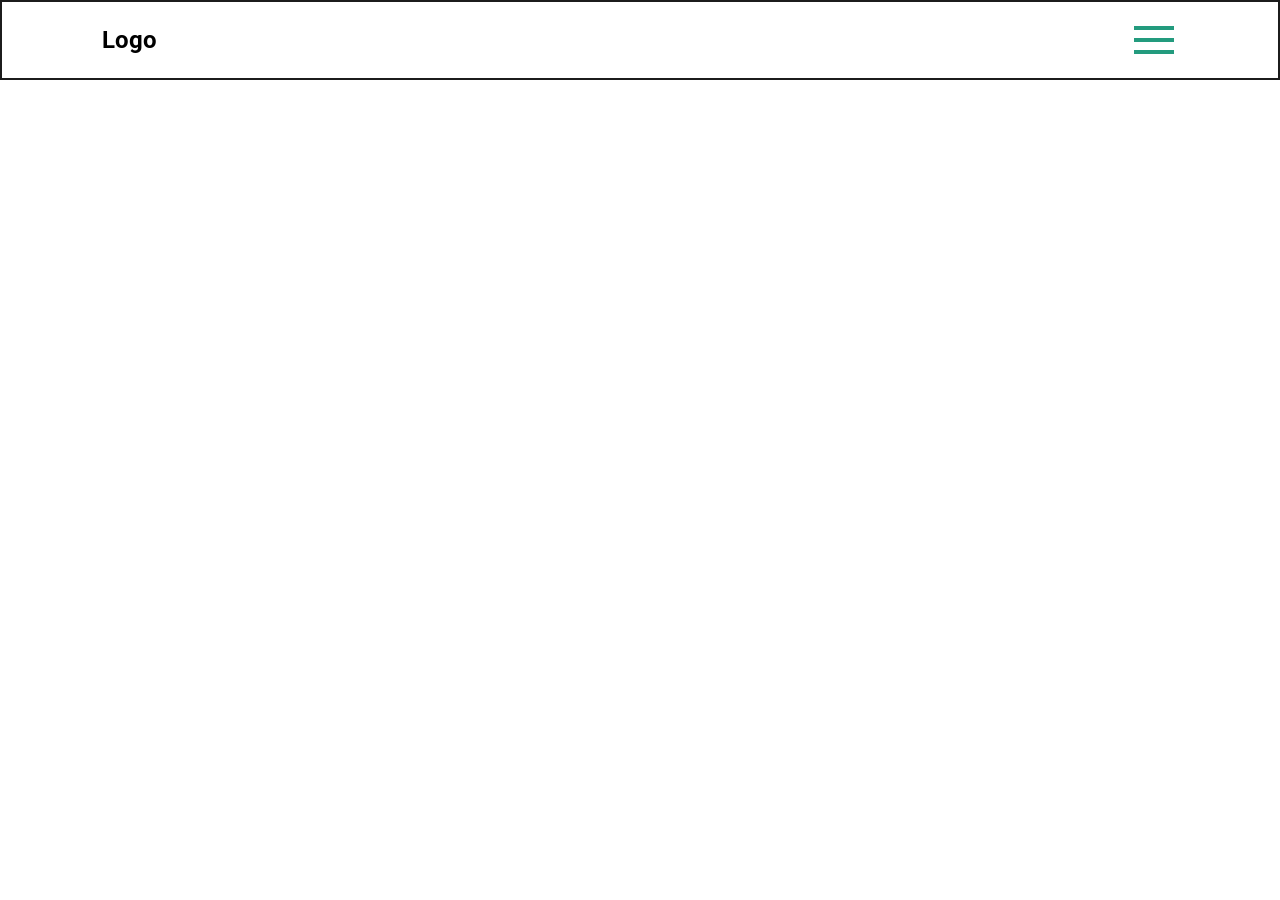
==== Hoodie/index.html @ 4dc07128 "Hoodie Project Navbar created" ====
<!DOCTYPE html>
<html lang="en">
<head>
  <meta charset="UTF-8">
  <meta name="viewport" content="width=device-width, initial-scale=1.0">
  <link rel="stylesheet" href="./style.css">
  <title>Hoodie</title>
</head>
<body>
  <!-- Navbar -->
  <nav>
    
    <div class="logo">
      <h1>Logo</h1>
    </div>
    
    <div class="burger">
      <span></span>
      <span></span>
      <span></span>
    </div>
    
  </nav>
  <!-- Navbar-End -->

  
</body>
</html>
---- Hoodie/style.css ----
/* @import url('https://fonts.googleapis.com/css2?family=Playfair+Display:ital,wght@0,400..900;1,400..900&family=Roboto:ital,wght@0,100..900;1,100..900&display=swap'); */
@import url('https://fonts.googleapis.com/css2?family=Playfair+Display:ital,wght@0,400..900;1,400..900&family=Roboto:ital,wght@0,300;1,300&display=swap');


/* Resets */

*{
  margin:0;
  padding:0;
  box-sizing: border-box;
}

:root {
  --main-color: #239b7e;
  --main-font: "Playfair Display", serif;
  --primary-font: "Roboto", sans-serif;
  --border: #1c1c1c;
}

/* Navbar */
nav{
  display: flex;
  flex-wrap: wrap;
  justify-content: space-between;
  align-items: center;
  padding: 20px;
  border: 2px solid var(--border);
  font-family: var(--primary-font);
  font-weight: bold;
}

.logo{
  margin-left: 5rem;
}

.burger{
  display: flex;
  flex-direction: column;
  justify-content: center;
  align-items: center;
  margin-right: 5rem;
  cursor: pointer;
}

.burger span{
  border: 2px solid var(--main-color);
  width: 40px;
  height: 2px;
  margin: 4px;
}
/* Navbar-End */
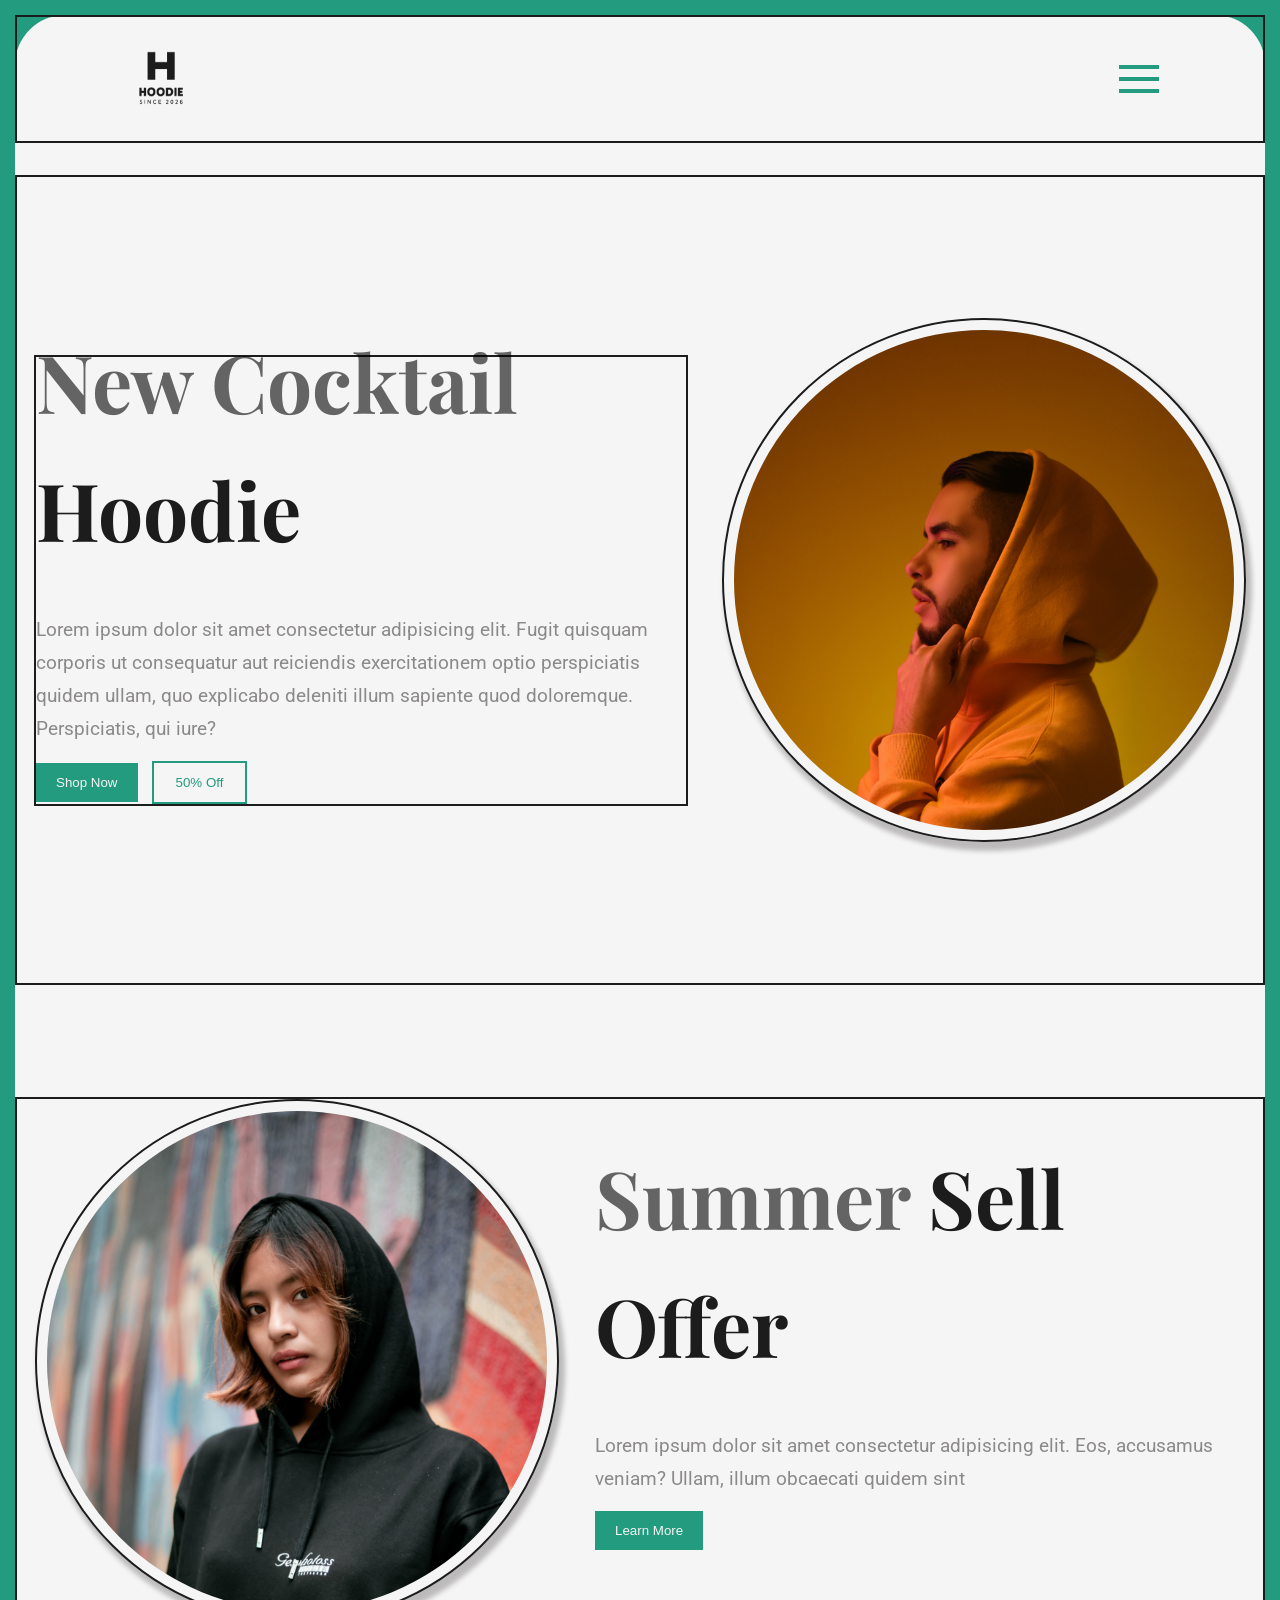
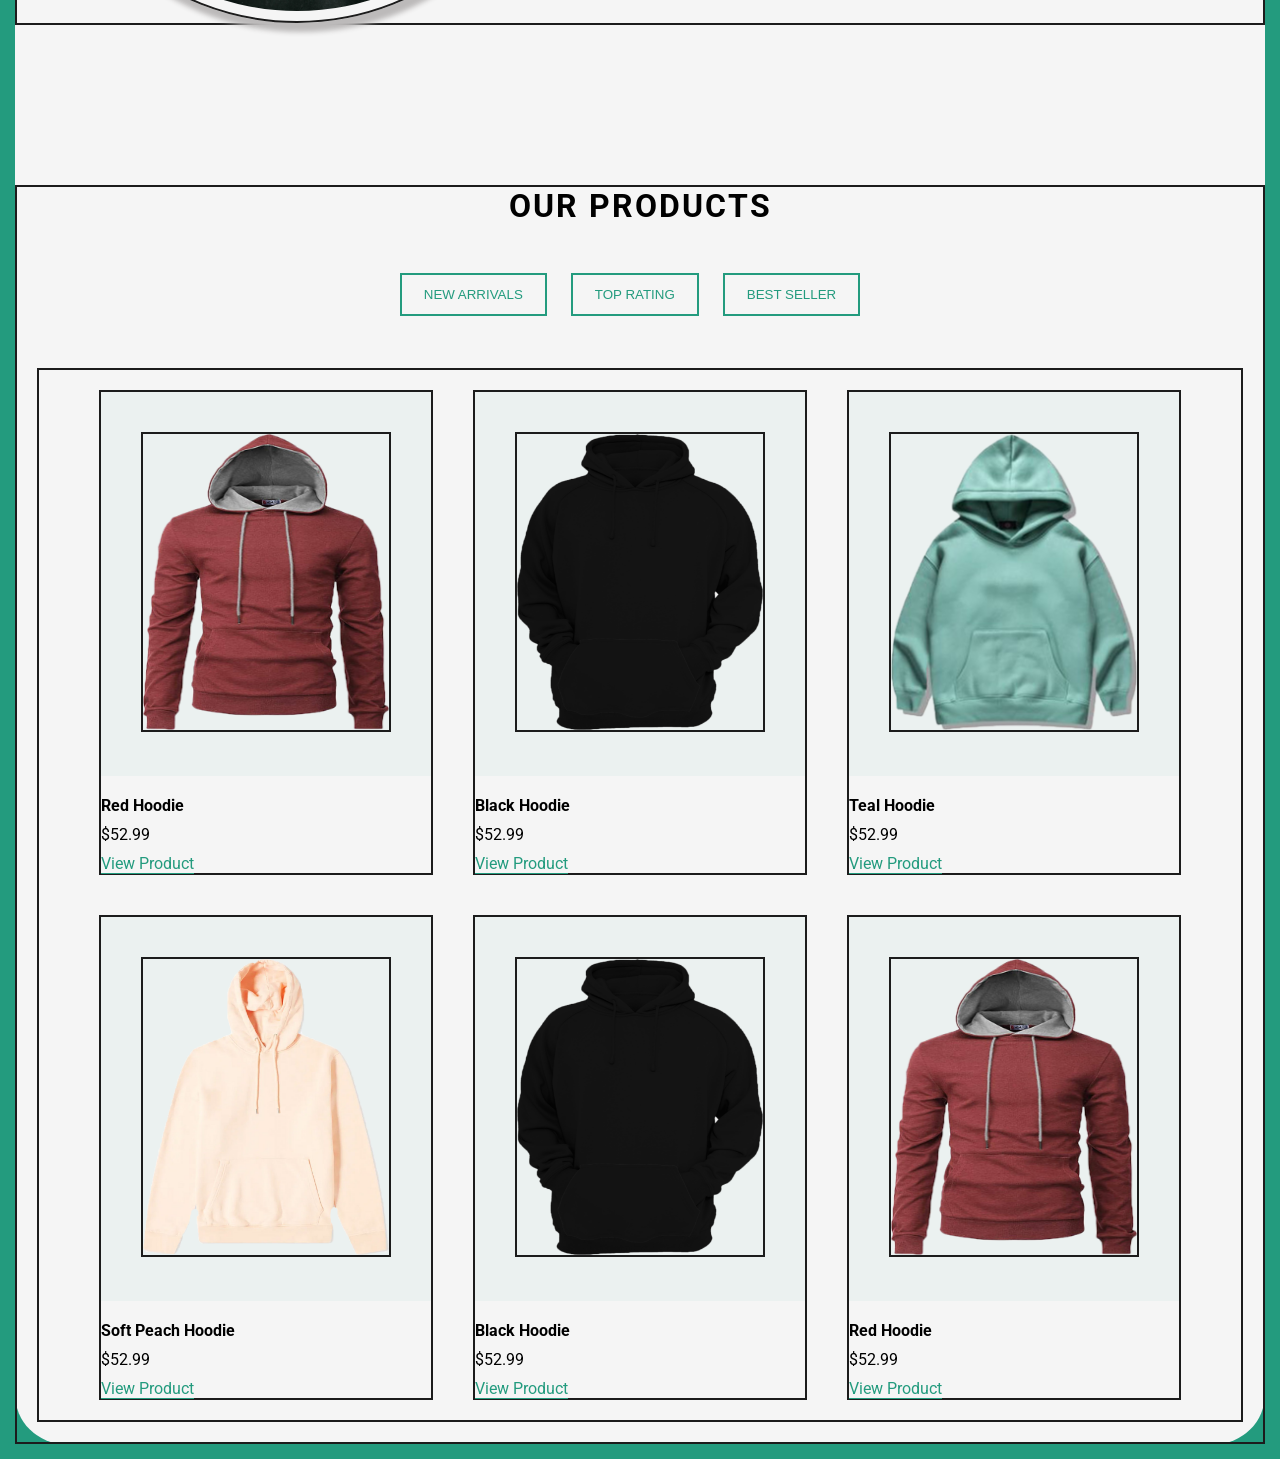
==== commit 7af00868: "Header, and two other Sections were added" ====
--- a/Hoodie/index.html
+++ b/Hoodie/index.html
@@ -1,28 +1,143 @@
-<!DOCTYPE html>
+<!doctype html>
 <html lang="en">
-<head>
-  <meta charset="UTF-8">
-  <meta name="viewport" content="width=device-width, initial-scale=1.0">
-  <link rel="stylesheet" href="./style.css">
-  <title>Hoodie</title>
-</head>
-<body>
-  <!-- Navbar -->
-  <nav>
-    
-    <div class="logo">
-      <h1>Logo</h1>
+  <head>
+    <meta charset="UTF-8" />
+    <meta name="viewport" content="width=device-width, initial-scale=1.0" />
+    <link rel="stylesheet" href="./style.css" />
+    <title>Hoodie</title>
+  </head>
+  <body>
+    <div class="content-wrapper">
+      <!-- Navbar -->
+      <nav>
+        <div class="logo">
+         <img src="./images/b29352bf-257e-49e9-9d47-2176acf5014b_removalai_preview.png" class="img-logo">
+        </div>
+
+        <div class="burger">
+          <span></span>
+          <span></span>
+          <span></span>
+        </div>
+      </nav>
+      <!-- Navbar-End -->
+
+      <!-- Header -->
+      <header>
+        <div class="header-content">
+          <h1 class="main-headings">
+            New Cocktail <br />
+            <span>Hoodie</span>
+          </h1>
+
+          <p class="primary-headings">
+            Lorem ipsum dolor sit amet consectetur adipisicing elit. Fugit
+            quisquam corporis ut consequatur aut reiciendis exercitationem optio
+            perspiciatis quidem ullam, quo explicabo deleniti illum sapiente
+            quod doloremque. Perspiciatis, qui iure?
+          </p>
+
+          <div class="btns-container">
+            <button class="btn-fill">Shop Now</button>
+            <button class="btn-outline active">50% Off</button>
+          </div>
+        </div>
+        <div class="img-container">
+          <div class="header-img"></div>
+        </div>
+      </header>
+
+      <!-- Header-End -->
+      <!-- Section-One -->
+      <section class="section-one">
+        <div class="img-container">
+          <div class="section-one-img header-img"></div>
+        </div>
+
+        <div class="section-content">
+          <h1 class="main-headings">
+            Summer <span>Sell<br />Offer</span>
+          </h1>
+          <p class="primary-headings">
+            Lorem ipsum dolor sit amet consectetur adipisicing elit. Eos,
+            accusamus veniam? Ullam, illum obcaecati quidem sint
+          </p>
+          <button class="btn-fill">Learn More</button>
+        </div>
+      </section>
+      <!-- Section-One-End -->
+
+      <!-- Product Section -->
+
+      <section class="products">
+        <h1 class="products-heading">OUR PRODUCTS</h1>
+
+        <section class="products-categories">
+          <button class="btn-outline active">NEW ARRIVALS</button>
+          <button class="btn-outline active">TOP RATING</button>
+          <button class="btn-outline active">BEST SELLER</button>
+        </section>
+
+        <div class="products-item-containers">
+          <div class="item">
+            <div class="item-layer">
+              <img src="./images/Product/1.png" />
+            </div>
+            <h4 class="item-name">Red Hoodie</h4>
+            <p class="item-price">$52.99</p>
+            <a href="" class="view-product">View Product</a>
+          </div>
+
+          <div class="item">
+            <div class="item-layer">
+              <img src="./images/Product/2.png" />
+            </div>
+            <h4 class="item-name">Black Hoodie</h4>
+            <p class="item-price">$52.99</p>
+            <a href="" class="view-product">View Product</a>
+          </div>
+
+          <div class="item">
+            <div class="item-layer">
+              <img src="./images/Product/3.png" />
+            </div>
+            <h4 class="item-name">Teal Hoodie</h4>
+            <p class="item-price">$52.99</p>
+            <a href="" class="view-product">View Product</a>
+          </div>
+
+          <div class="item">
+            <div class="item-layer">
+              <img src="./images/Product/4.png" />
+            </div>
+            <h4 class="item-name">Soft Peach Hoodie</h4>
+            <p class="item-price">$52.99</p>
+            <a href="" class="view-product">View Product</a>
+          </div>
+
+          <div class="item">
+            <div class="item-layer">
+              <img src="./images/Product/2.png" />
+            </div>
+            <h4 class="item-name">Black Hoodie</h4>
+            <p class="item-price">$52.99</p>
+            <a href="" class="view-product">View Product</a>
+          </div>
+
+          <div class="item">
+            <div class="item-layer">
+              <img src="./images/Product/1.png" />
+            </div>
+            <h4 class="item-name">Red Hoodie</h4>
+            <p class="item-price">$52.99</p>
+            <a href="" class="view-product">View Product</a>
+          </div>
+        </div>
+      </section>
+      <!-- Product Section-End -->
+
+
+
     </div>
-    
-    <div class="burger">
-      <span></span>
-      <span></span>
-      <span></span>
-    </div>
-    
-  </nav>
-  <!-- Navbar-End -->
-
-  
-</body>
-</html>+  </body>
+</html>
--- a/Hoodie/style.css
+++ b/Hoodie/style.css
@@ -1,12 +1,11 @@
 /* @import url('https://fonts.googleapis.com/css2?family=Playfair+Display:ital,wght@0,400..900;1,400..900&family=Roboto:ital,wght@0,100..900;1,100..900&display=swap'); */
-@import url('https://fonts.googleapis.com/css2?family=Playfair+Display:ital,wght@0,400..900;1,400..900&family=Roboto:ital,wght@0,300;1,300&display=swap');
-
+@import url("https://fonts.googleapis.com/css2?family=Playfair+Display:ital,wght@0,400..900;1,400..900&family=Roboto:ital,wght@0,300;1,300&display=swap");
 
 /* Resets */
 
-*{
-  margin:0;
-  padding:0;
+* {
+  margin: 0;
+  padding: 0;
   box-sizing: border-box;
 }
 
@@ -17,8 +16,18 @@
   --border: #1c1c1c;
 }
 
+body {
+  background: var(--main-color);
+}
+
+.content-wrapper {
+  margin: 15px;
+  background-color: #f5f5f5;
+  border-radius: 50px;
+}
+
 /* Navbar */
-nav{
+nav {
   display: flex;
   flex-wrap: wrap;
   justify-content: space-between;
@@ -29,11 +38,18 @@
   font-weight: bold;
 }
 
-.logo{
+.logo {
   margin-left: 5rem;
-}
-
-.burger{
+  color: #1c1c1c; 
+}
+
+.img-logo{
+  height:80px;
+  width: 90px;
+
+}
+
+.burger {
   display: flex;
   flex-direction: column;
   justify-content: center;
@@ -42,10 +58,185 @@
   cursor: pointer;
 }
 
-.burger span{
+.burger span {
   border: 2px solid var(--main-color);
   width: 40px;
   height: 2px;
   margin: 4px;
 }
-/* Navbar-End */+/* Navbar-End */
+
+/* Header */
+header {
+  border: 2px solid var(--border);
+  display: flex;
+  flex-wrap: wrap;
+  justify-content: space-around;
+  align-items: center;
+  height: 90vh;
+  margin-top: 2rem;
+}
+
+.main-headings {
+  font-size: 5rem;
+  font-family: var(--main-font);
+  transform: translateY(-40px);
+  color: #00000097;
+  line-height: 8rem;
+}
+
+.main-headings span {
+  color: #1c1c1c;
+}
+
+.header-content {
+  border: 2px solid var(--border);
+}
+
+.primary-headings {
+  max-width: 650px;
+  font-family: var(--primary-font);
+  line-height: 33px;
+  margin-bottom: 1rem;
+  font-size: 1.2rem;
+  color: #716d6dcb;
+}
+
+.btn-fill {
+  background-color: var(--main-color);
+  color: #f5f5f5;
+  border: none;
+  padding: 12px 20px;
+  margin-right: 10px;
+
+  transition: all 0.5s ease-out;
+
+  cursor: pointer;
+}
+
+.btn-fill:hover {
+  background-color: #f5f5f5;
+  border: 1px solid var(--main-color);
+  color: var(--main-color);
+}
+
+.btn-outline.active {
+  border: 2px solid var(--main-color);
+  color: var(--main-color);
+  background: transparent;
+  padding: 12px 22px;
+  cursor: pointer;
+  transition: all 0.5s ease-out;
+}
+
+.btn-outline.active:hover {
+  background-color: var(--main-color);
+  color: #f5f5f5;
+}
+
+.img-container {
+  border-radius: 50%;
+  box-shadow: 4px 7px 5px 2px #bcbaba;
+
+  border: 2px solid var(--border);
+  padding: 10px;
+}
+.header-img {
+  border-radius: 100%;
+  background: url(./images/oswaldo-ibanez-1NPUmTaiMeg-unsplash.jpg);
+  background-position: top;
+  background-size: cover;
+  width: 500px;
+  height: 500px;
+}
+/* Header-End */
+
+/* Section-One */
+.section-one {
+  border: 2px solid var(--border);
+  display: flex;
+  flex-wrap: wrap;
+  justify-content: space-around;
+  align-items: center;
+  margin-top: 7rem;
+}
+
+.section-one-img {
+  background: url(./images/gesphotoss-1i9K55ni5Dk-unsplash.jpg);
+  background-position: top;
+  background-size: cover;
+}
+/* Section-One-End */
+
+/* Products */
+
+.products {
+  border: 2px solid var(--border);
+  margin-top: 10rem;
+  display: flex;
+  flex-wrap: wrap;
+  flex-direction: column;
+  justify-content: center;
+  align-items: center;
+}
+
+.products-heading {
+  font-family: var(--primary-font);
+  font-size: 2rem;
+  margin-bottom: 3rem;
+  letter-spacing: 2px;
+}
+
+.products-categories button {
+  margin-right: 20px;
+  margin-bottom: 2rem;
+}
+
+.products-item-containers {
+  border: 2px solid var(--border);
+  display: flex;
+  flex-wrap: wrap;
+  justify-content: center;
+  align-items: center;
+  margin: 20px;
+  max-width: 80rem;
+}
+
+.item {
+  border: 2px solid var(--border);
+  margin: 20px;
+}
+
+.item-layer {
+  background: #ebf1f0;
+  padding: 40px;
+  margin-right: 20px;
+  margin: 0 auto;
+  margin-bottom: 20px;
+}
+
+.item-layer img {
+  border: 2px solid var(--border);
+  width: 250px;
+  height: 300px;
+}
+
+.item-name {
+  font-family: var(--primary-font);
+  margin-bottom: 10px;
+}
+
+.item-price {
+  font-family: var(--primary-font);
+  margin-bottom: 10px;
+}
+
+.view-product {
+  font-family: var(--primary-font);
+  margin-bottom: 20px;
+  text-decoration: none;
+  color: var(--main-color);
+  border-bottom: 1px solid var(--main-color);
+}
+
+/* Products-End */
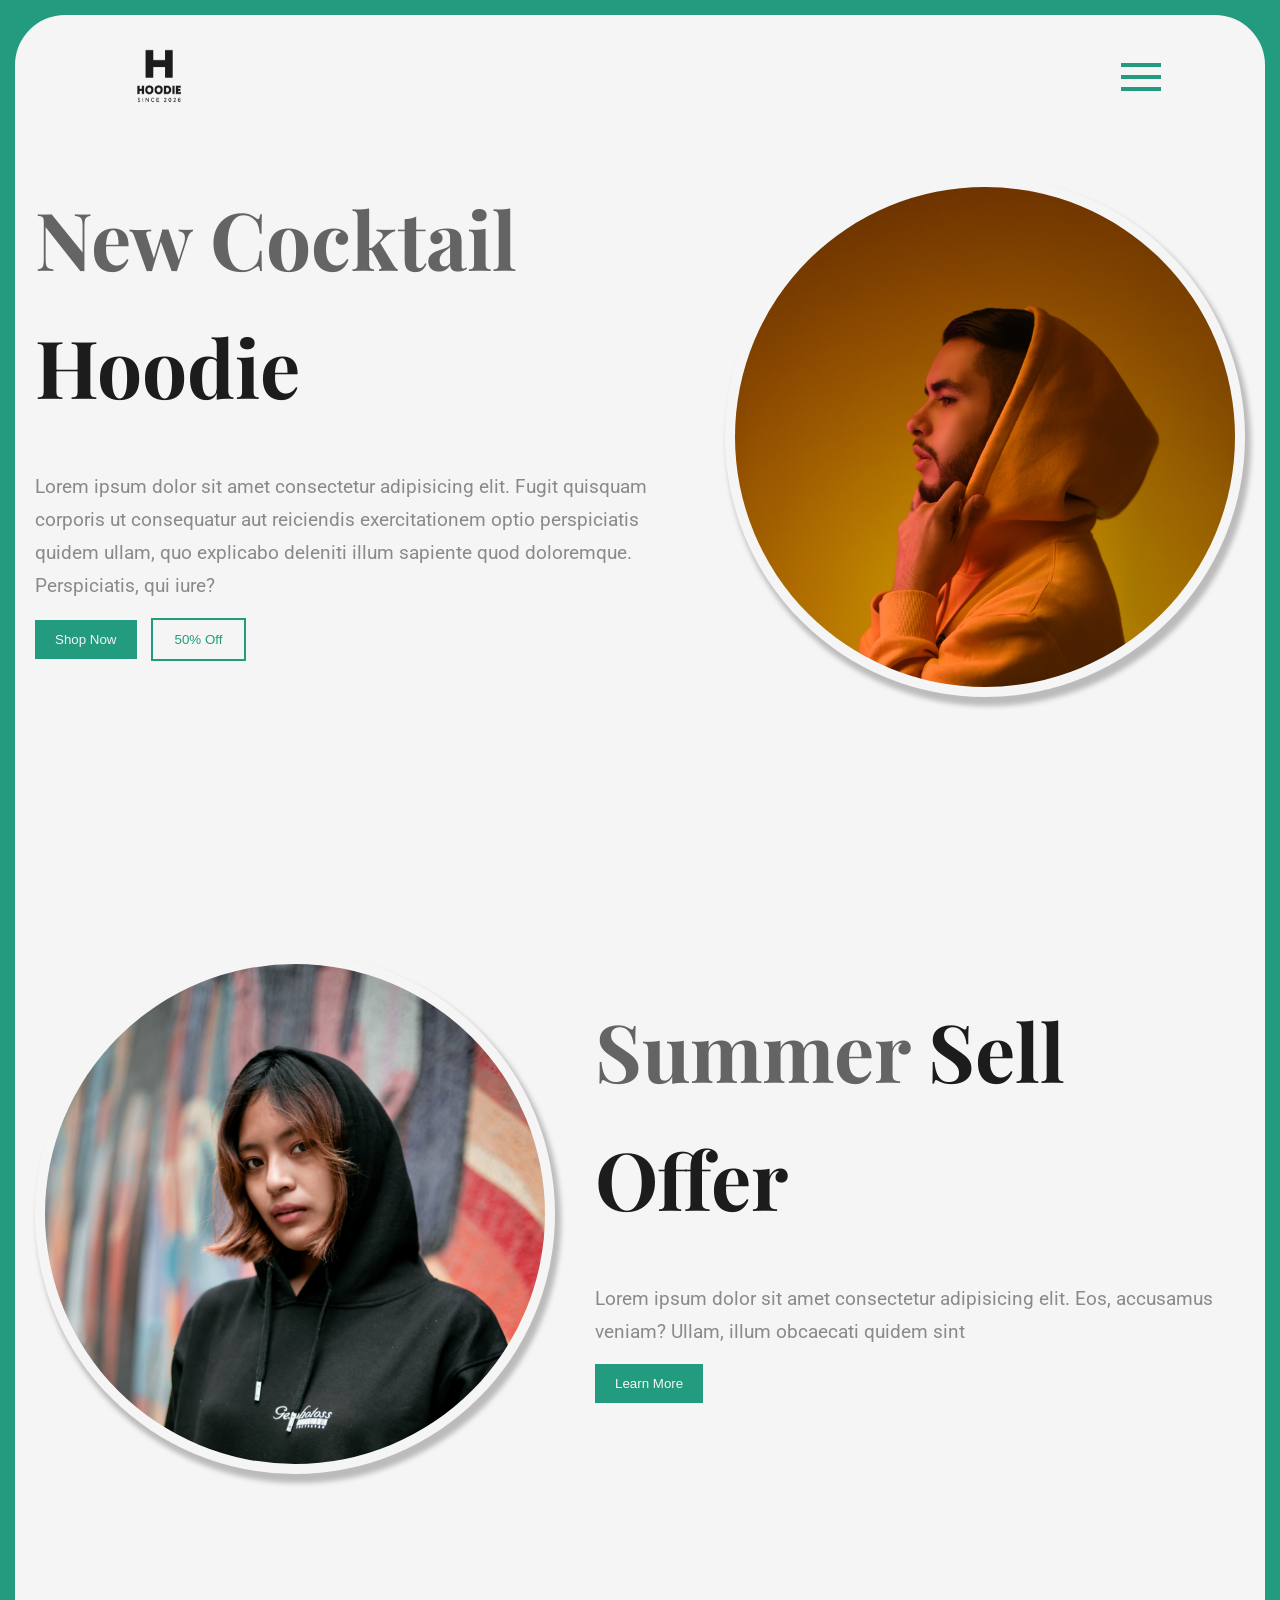
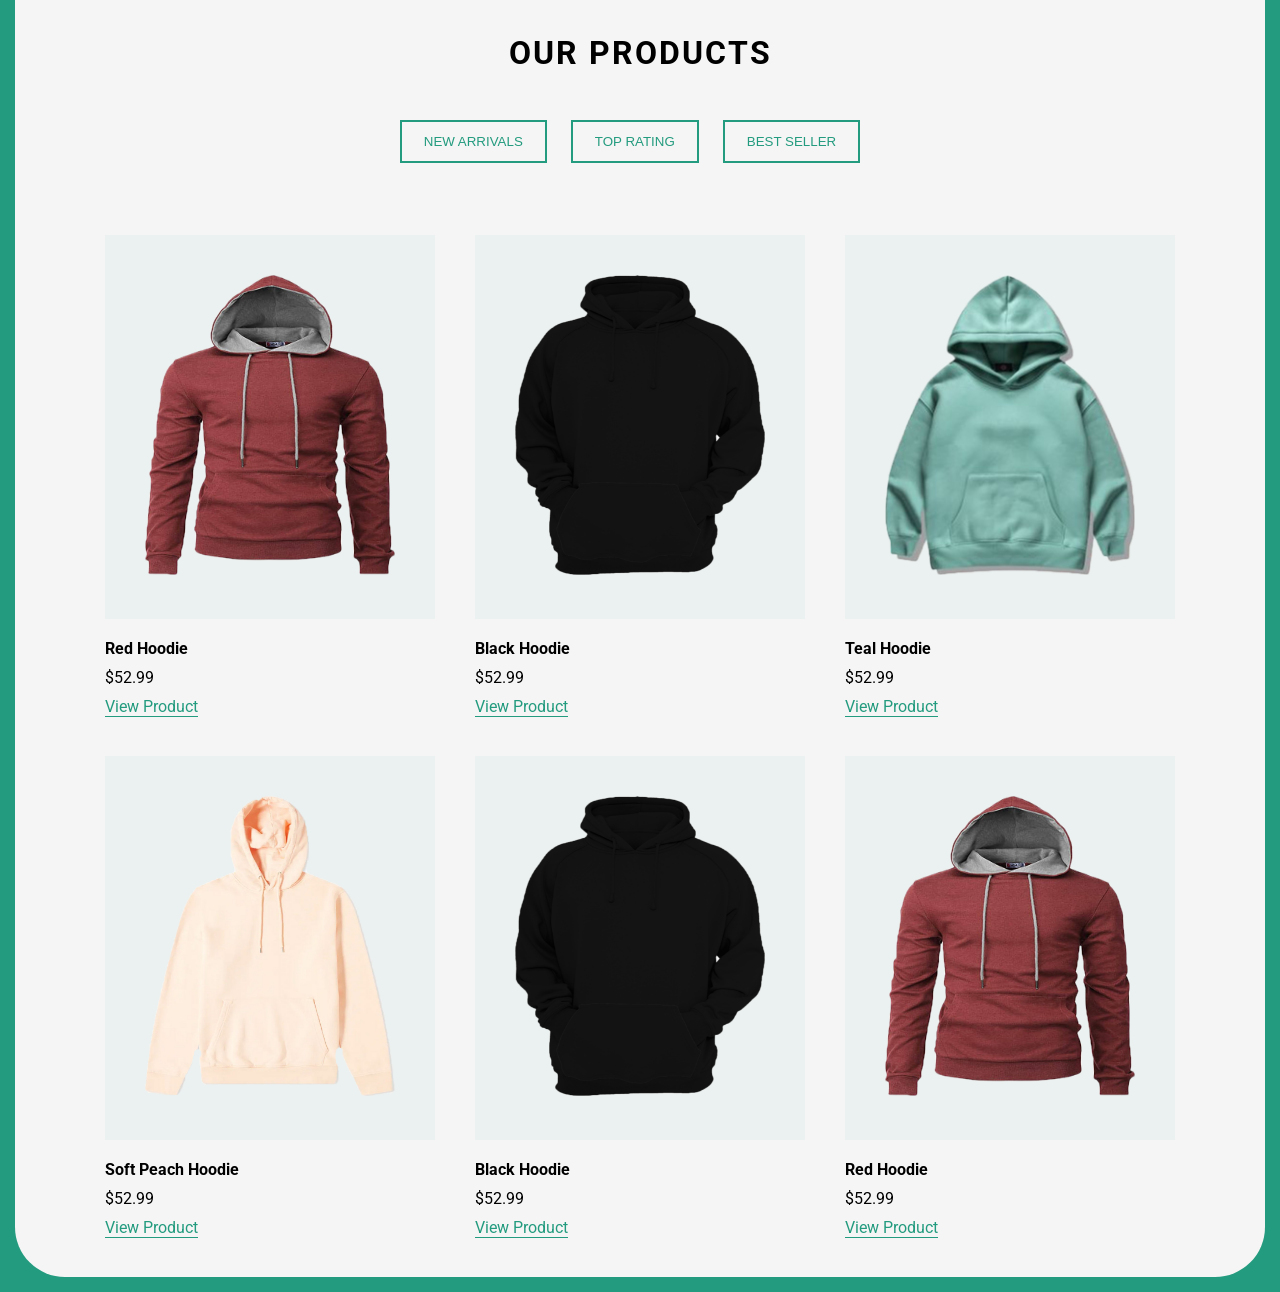
==== commit e57778a7: "Product Section created" ====
--- a/Hoodie/index.html
+++ b/Hoodie/index.html
@@ -136,6 +136,11 @@
       </section>
       <!-- Product Section-End -->
 
+      <!-- Customer Review -->
+
+      
+      <!-- Customer Review-End -->
+
 
 
     </div>
--- a/Hoodie/style.css
+++ b/Hoodie/style.css
@@ -33,9 +33,20 @@
   justify-content: space-between;
   align-items: center;
   padding: 20px;
-  border: 2px solid var(--border);
+  
   font-family: var(--primary-font);
   font-weight: bold;
+  position: fixed;
+  z-index: 1000;
+ 
+  background-color: #f5f5f5;
+  border-radius: 50px;
+
+  top: 15px;
+  left: 15px;
+  right: 15px;
+  
+  
 }
 
 .logo {
@@ -68,13 +79,14 @@
 
 /* Header */
 header {
-  border: 2px solid var(--border);
+  
   display: flex;
   flex-wrap: wrap;
   justify-content: space-around;
   align-items: center;
   height: 90vh;
   margin-top: 2rem;
+  
 }
 
 .main-headings {
@@ -90,7 +102,7 @@
 }
 
 .header-content {
-  border: 2px solid var(--border);
+  
 }
 
 .primary-headings {
@@ -138,7 +150,7 @@
   border-radius: 50%;
   box-shadow: 4px 7px 5px 2px #bcbaba;
 
-  border: 2px solid var(--border);
+  
   padding: 10px;
 }
 .header-img {
@@ -153,7 +165,7 @@
 
 /* Section-One */
 .section-one {
-  border: 2px solid var(--border);
+  
   display: flex;
   flex-wrap: wrap;
   justify-content: space-around;
@@ -171,7 +183,7 @@
 /* Products */
 
 .products {
-  border: 2px solid var(--border);
+  
   margin-top: 10rem;
   display: flex;
   flex-wrap: wrap;
@@ -193,7 +205,7 @@
 }
 
 .products-item-containers {
-  border: 2px solid var(--border);
+  
   display: flex;
   flex-wrap: wrap;
   justify-content: center;
@@ -203,7 +215,7 @@
 }
 
 .item {
-  border: 2px solid var(--border);
+  
   margin: 20px;
 }
 
@@ -216,7 +228,7 @@
 }
 
 .item-layer img {
-  border: 2px solid var(--border);
+  
   width: 250px;
   height: 300px;
 }
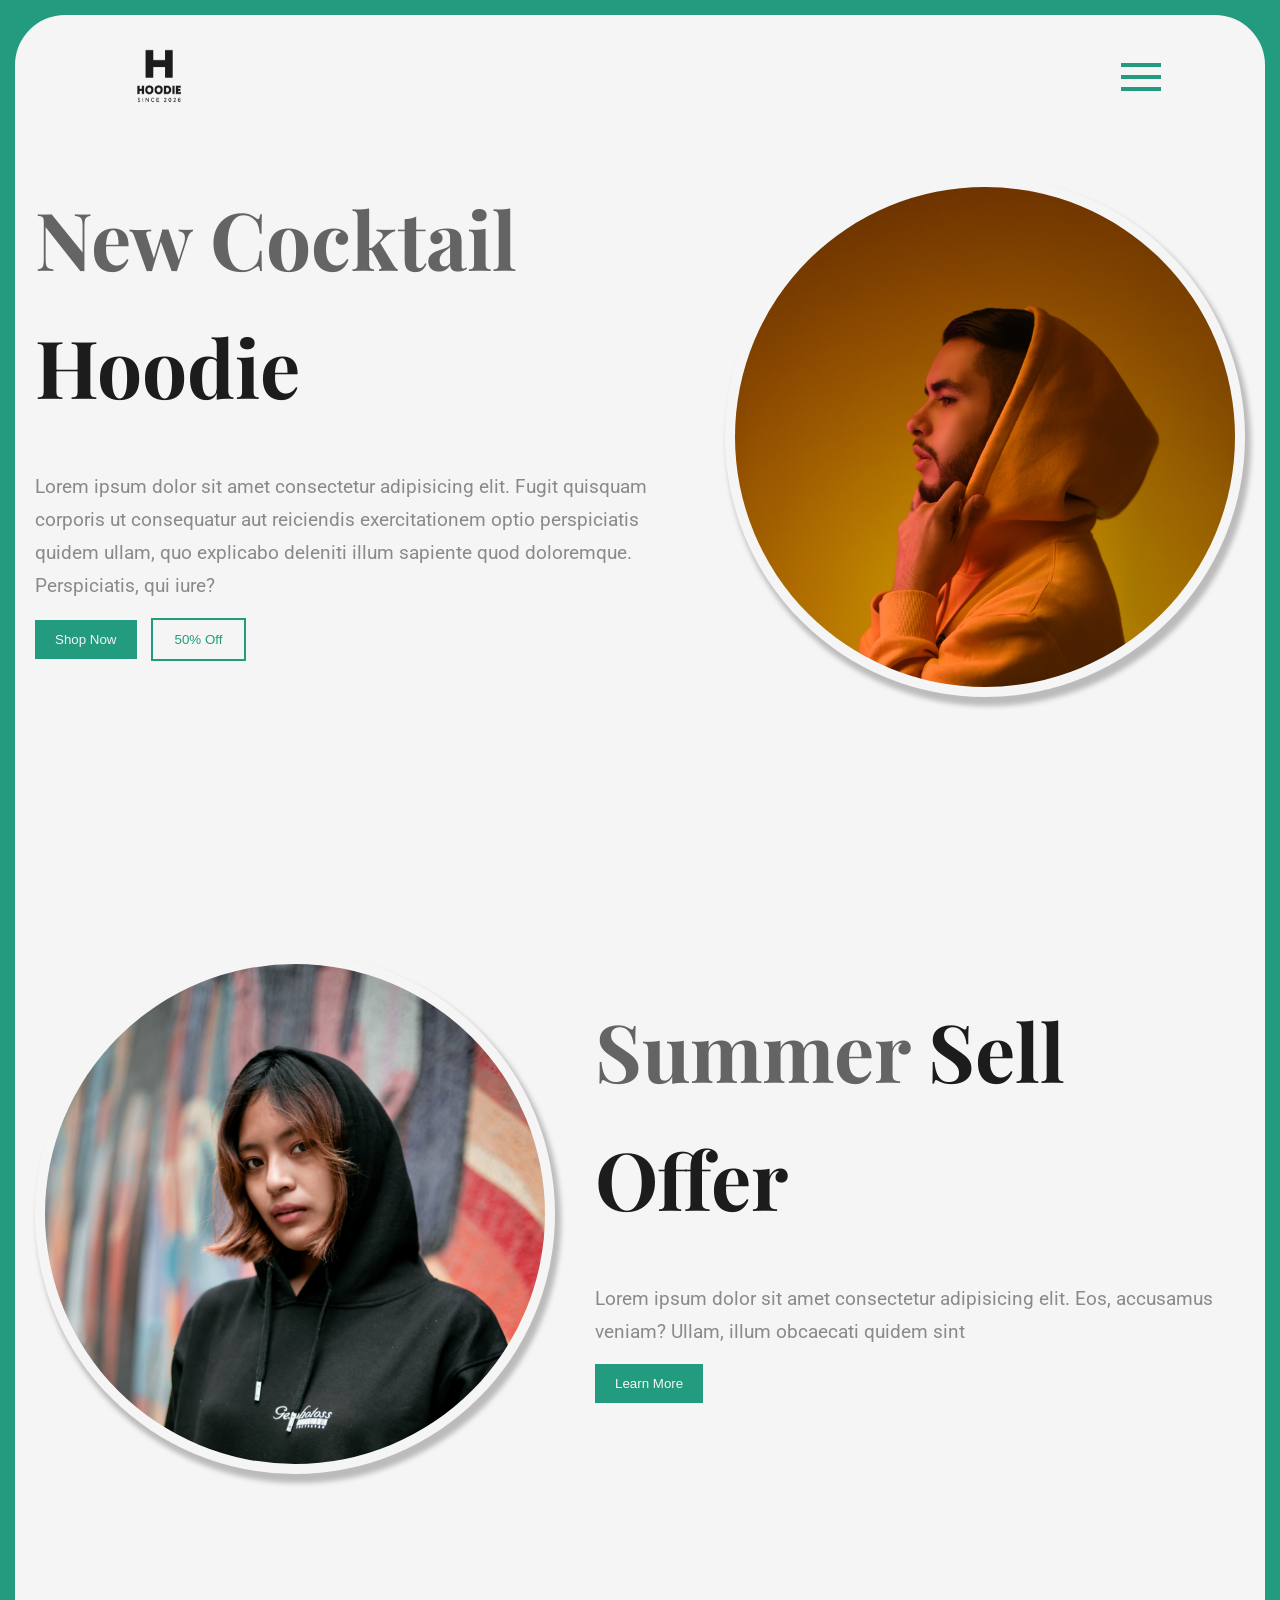
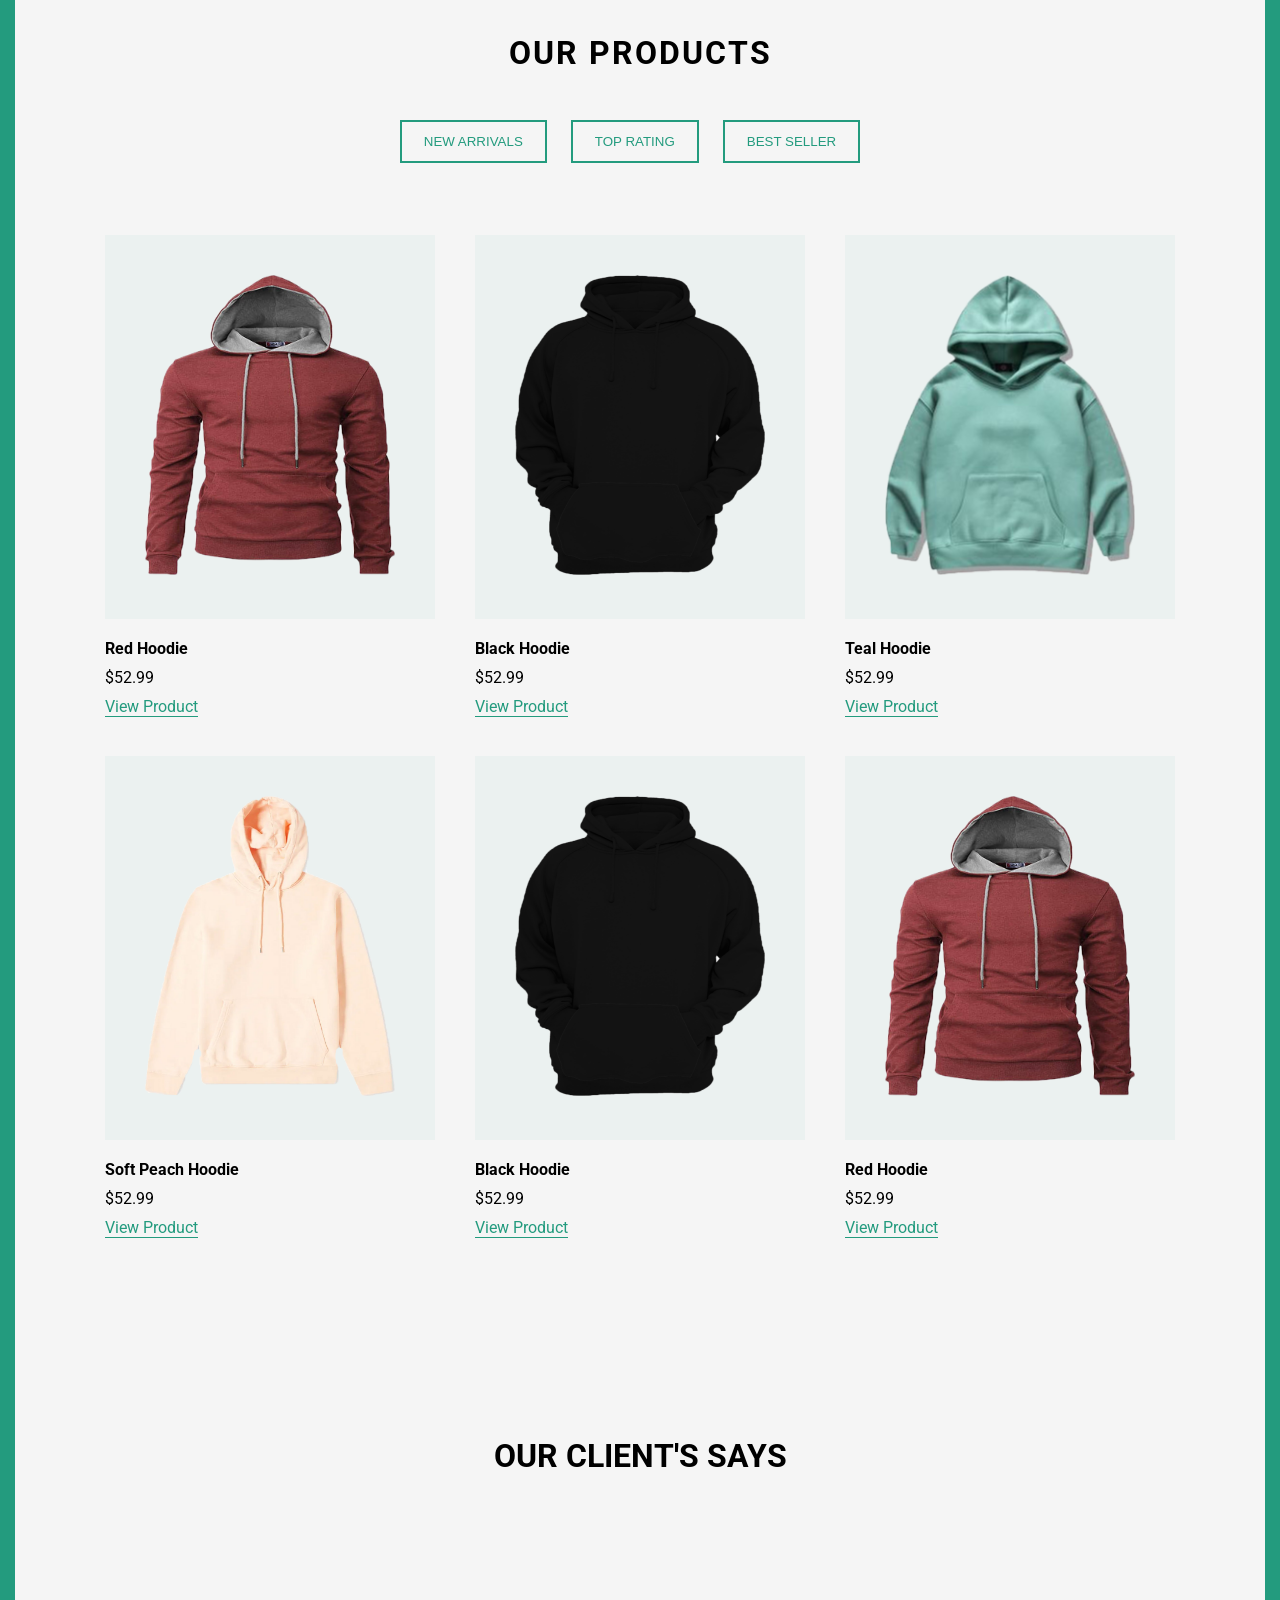
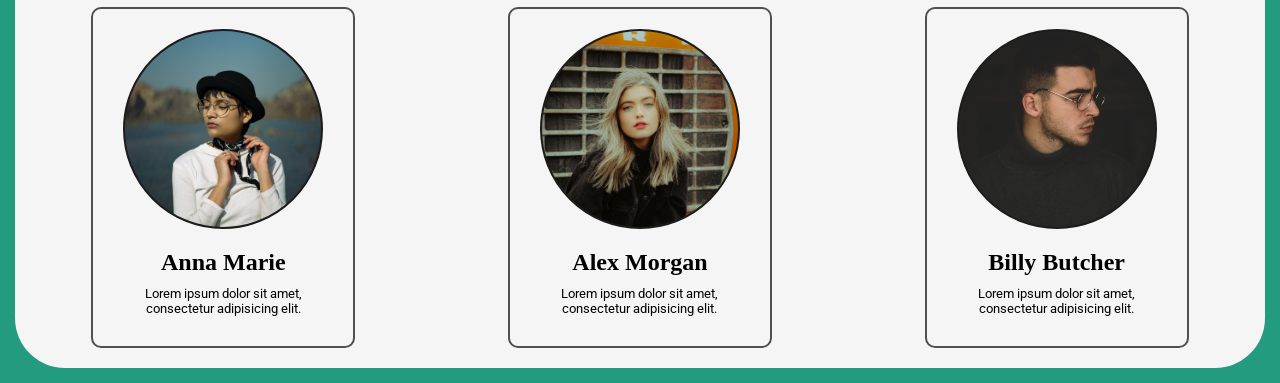
==== commit 2889a90e: "Coustomer Section were Created" ====
--- a/Hoodie/index.html
+++ b/Hoodie/index.html
@@ -137,7 +137,36 @@
       <!-- Product Section-End -->
 
       <!-- Customer Review -->
+       <h1 class="customer-headings">OUR CLIENT'S SAYS</h1>
+       <section class="customer-reviews">
 
+        <div class="customer">
+          <div class="customer-img">
+            <div class="img img-one"></div>
+          </div>
+          <h1 class="customer-name">Anna Marie</h1>
+          <p class="customer-description">Lorem ipsum dolor sit amet, consectetur adipisicing elit. </p>
+        </div>
+
+         <div class="customer">
+          <div class="customer-img">
+            <div class="img img-two"></div>
+          </div>
+          <h1 class="customer-name">Alex Morgan</h1>
+          <p class="customer-description">Lorem ipsum dolor sit amet, consectetur adipisicing elit. </p>
+        </div>
+
+         <div class="customer">
+          <div class="customer-img">
+            <div class="img img-three"></div>
+          </div>
+          <h1 class="customer-name">Billy Butcher</h1>
+          <p class="customer-description">Lorem ipsum dolor sit amet, consectetur adipisicing elit. </p>
+        </div>
+
+
+       </section>
+      
       
       <!-- Customer Review-End -->
 
--- a/Hoodie/style.css
+++ b/Hoodie/style.css
@@ -252,3 +252,74 @@
 }
 
 /* Products-End */
+
+/* Customer-Section */
+.customer-reviews{
+  margin-top:7rem;
+  display: flex;
+  flex-wrap: wrap;
+  justify-content: space-around;
+  align-items:center;
+}
+
+.customer{
+  text-align: center;
+  border: 2px solid #534e4e;
+  margin: 20px;
+  padding: 20px;
+  border-radius: 10px;
+ 
+
+}
+
+.customer-headings{
+  font-family: var(--primary-font);
+  font-size:2rem;
+  text-align: center;
+  margin-top:10rem;
+  margin-bottom:20px;
+}
+
+.customer-description{
+  font-family: var(--primary-font);
+  font-size: 13px;
+  text-align: center;
+  max-width: 200px;
+  margin-top: 20px;
+  margin: 10px;
+}
+
+
+
+.customer-img .img{
+width: 200px;
+height: 200px;
+border-radius: 100%;
+background-size: cover;
+background-position: center;
+margin: 0 auto;
+margin-bottom: 20px;
+border:2px solid var(--border);
+
+
+}
+
+.img-one{
+  background:url(./images/yogendra-singh-uWs_N5Dlyiw-unsplash.jpg)
+}
+
+.img-two{
+  background:url(./images/joshua-rondeau-xazIYnxpS2Q-unsplash.jpg)
+
+}
+.img-three{
+  background:url(./images/milan-popovic-kOnmHdLJTNI-unsplash.jpg)
+}
+
+
+
+
+
+
+
+/* Customer-Section-End */
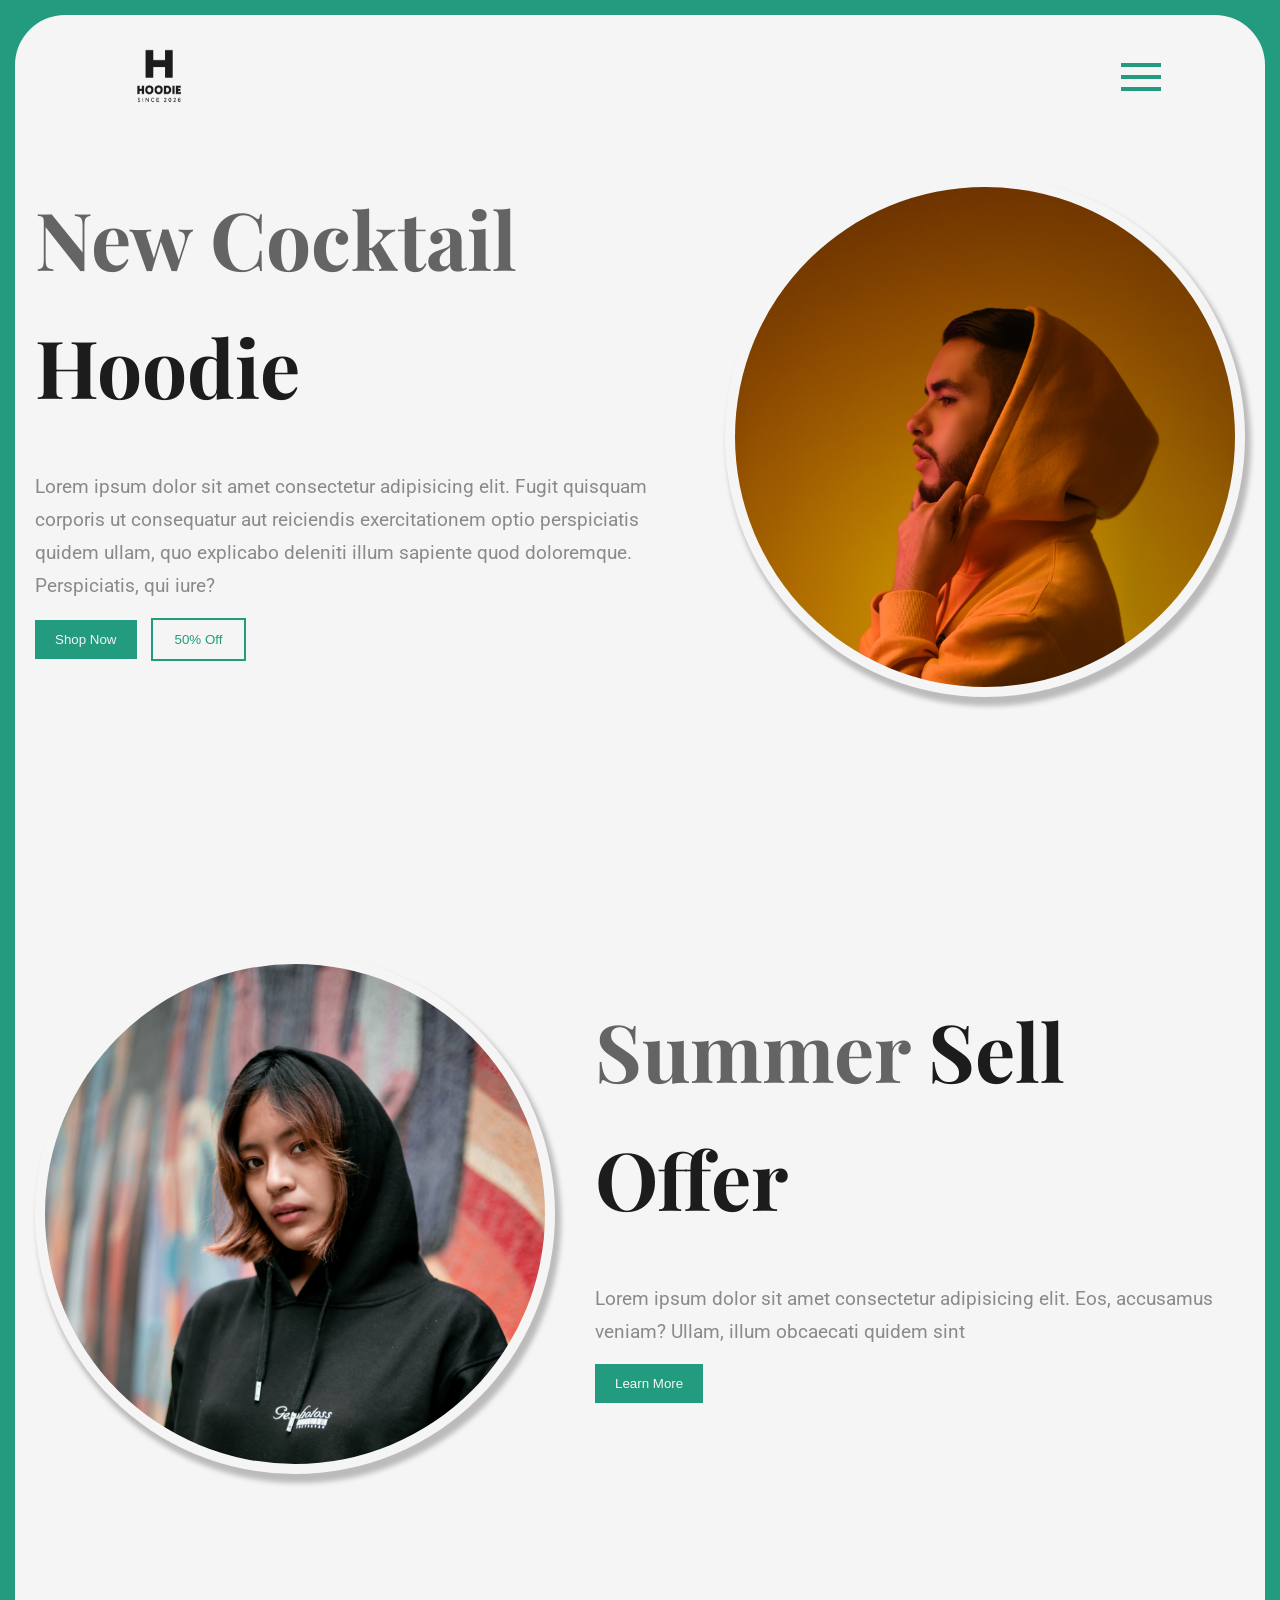
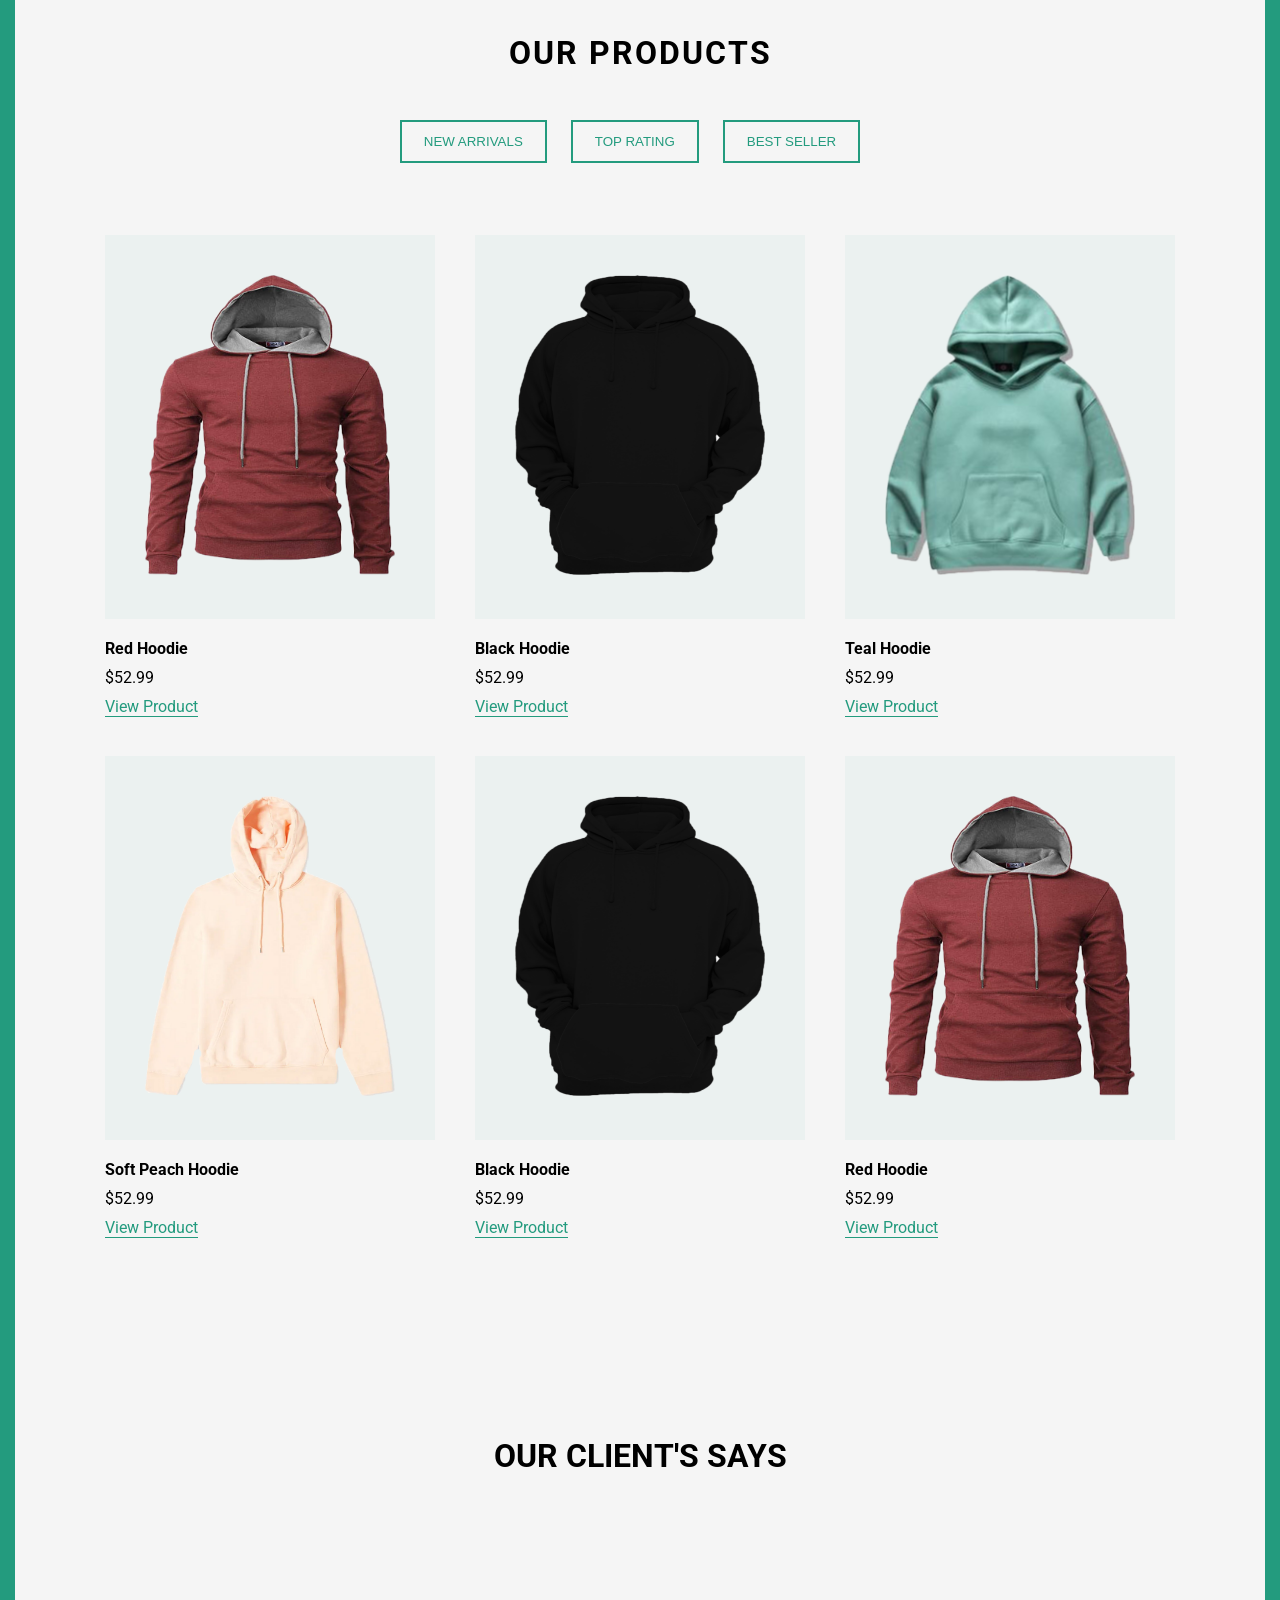
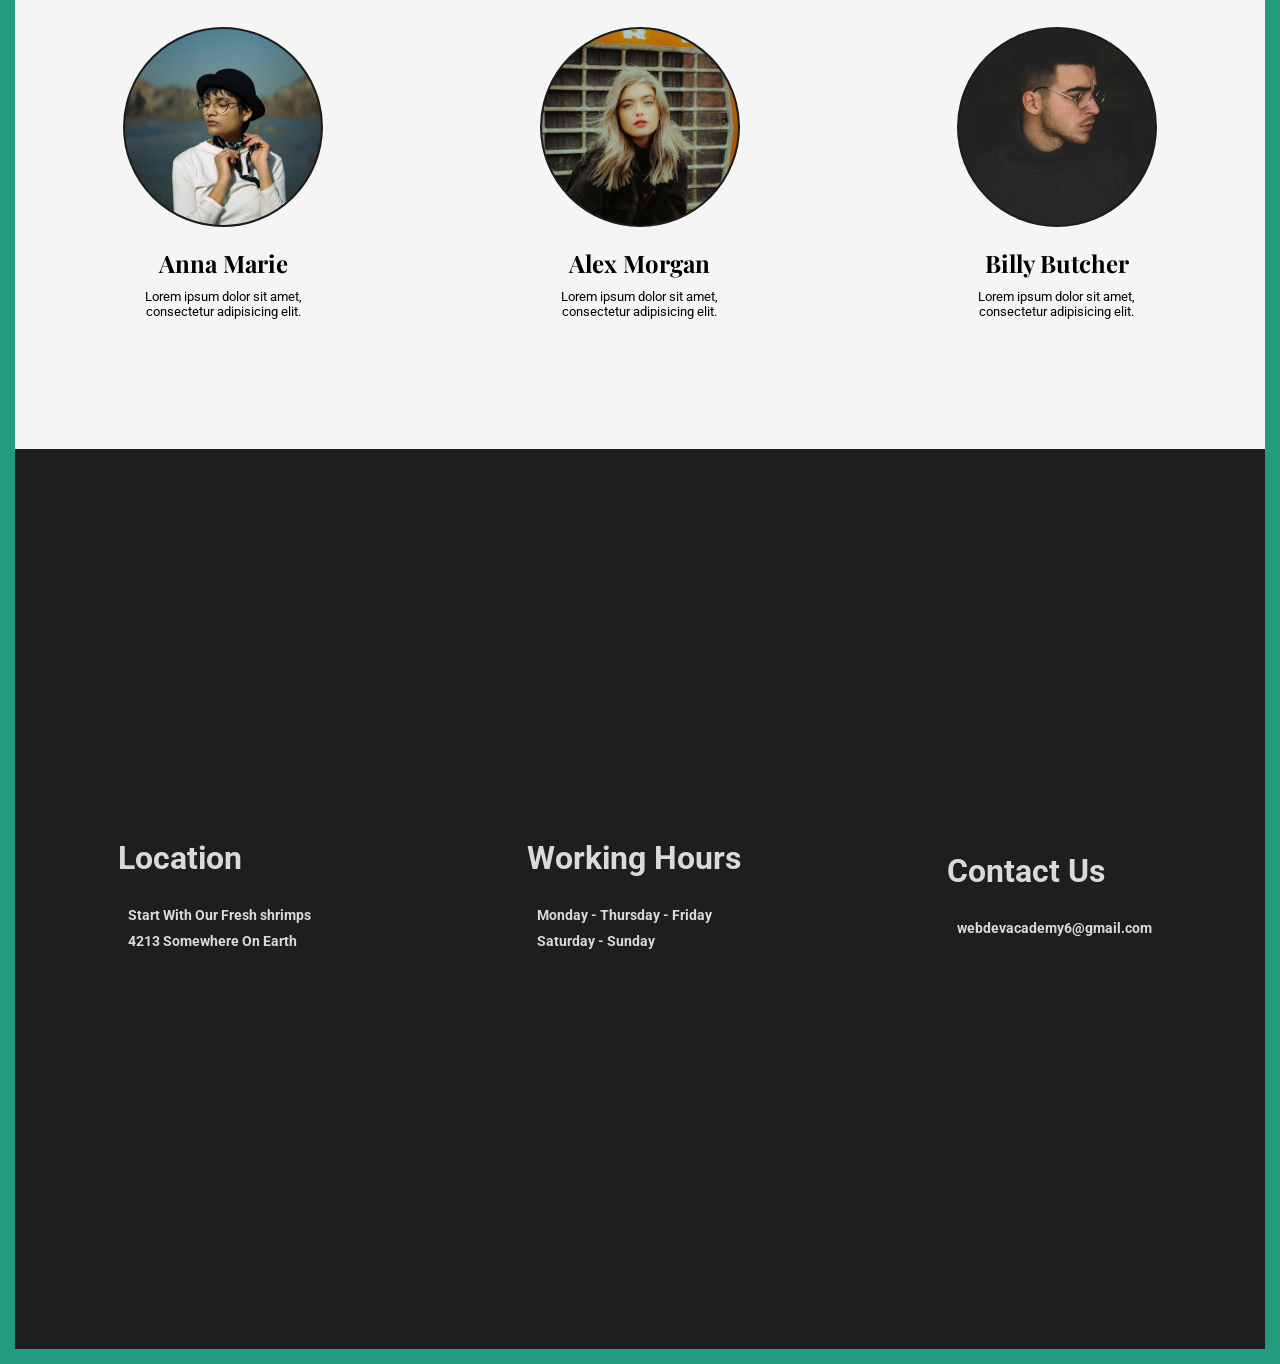
==== commit 5e720e7d: "Footer design completed" ====
--- a/Hoodie/index.html
+++ b/Hoodie/index.html
@@ -11,7 +11,10 @@
       <!-- Navbar -->
       <nav>
         <div class="logo">
-         <img src="./images/b29352bf-257e-49e9-9d47-2176acf5014b_removalai_preview.png" class="img-logo">
+          <img
+            src="./images/b29352bf-257e-49e9-9d47-2176acf5014b_removalai_preview.png"
+            class="img-logo"
+          />
         </div>
 
         <div class="burger">
@@ -137,41 +140,59 @@
       <!-- Product Section-End -->
 
       <!-- Customer Review -->
-       <h1 class="customer-headings">OUR CLIENT'S SAYS</h1>
-       <section class="customer-reviews">
-
+      <h1 class="customer-headings">OUR CLIENT'S SAYS</h1>
+      <section class="customer-reviews">
         <div class="customer">
           <div class="customer-img">
             <div class="img img-one"></div>
           </div>
           <h1 class="customer-name">Anna Marie</h1>
-          <p class="customer-description">Lorem ipsum dolor sit amet, consectetur adipisicing elit. </p>
+          <p class="customer-description">
+            Lorem ipsum dolor sit amet, consectetur adipisicing elit.
+          </p>
         </div>
 
-         <div class="customer">
+        <div class="customer">
           <div class="customer-img">
             <div class="img img-two"></div>
           </div>
           <h1 class="customer-name">Alex Morgan</h1>
-          <p class="customer-description">Lorem ipsum dolor sit amet, consectetur adipisicing elit. </p>
+          <p class="customer-description">
+            Lorem ipsum dolor sit amet, consectetur adipisicing elit.
+          </p>
         </div>
 
-         <div class="customer">
+        <div class="customer">
           <div class="customer-img">
             <div class="img img-three"></div>
           </div>
           <h1 class="customer-name">Billy Butcher</h1>
-          <p class="customer-description">Lorem ipsum dolor sit amet, consectetur adipisicing elit. </p>
+          <p class="customer-description">
+            Lorem ipsum dolor sit amet, consectetur adipisicing elit.
+          </p>
         </div>
+      </section>
 
-
-       </section>
-      
-      
       <!-- Customer Review-End -->
 
-
-
+      <!-- Footer -->
+      <footer>
+        <div class="container">
+          <h1 class="footer-heading">Location</h1>
+          <h2 class="footer-primary-heading">Start With Our Fresh shrimps</h2>
+          <h2 class="footer-primary-heading">4213 Somewhere On Earth</h2>
+        </div>
+        <div class="container">
+          <h1 class="footer-heading">Working Hours</h1>
+          <h2 class="footer-primary-heading">Monday - Thursday - Friday</h2>
+          <h2 class="footer-primary-heading">Saturday - Sunday</h2>
+        </div>
+        <div class="container">
+          <h1 class="footer-heading">Contact Us</h1>
+          <h2 class="footer-primary-heading">webdevacademy6@gmail.com</h2>
+        </div>
+      </footer>
+      <!-- Footer-End -->
     </div>
   </body>
 </html>
--- a/Hoodie/style.css
+++ b/Hoodie/style.css
@@ -101,9 +101,6 @@
   color: #1c1c1c;
 }
 
-.header-content {
-  
-}
 
 .primary-headings {
   max-width: 650px;
@@ -260,12 +257,13 @@
   flex-wrap: wrap;
   justify-content: space-around;
   align-items:center;
-}
+  margin-bottom: 5rem;
+}
+
 
 .customer{
   text-align: center;
-  border: 2px solid #534e4e;
-  margin: 20px;
+   margin: 20px;
   padding: 20px;
   border-radius: 10px;
  
@@ -278,6 +276,10 @@
   text-align: center;
   margin-top:10rem;
   margin-bottom:20px;
+}
+
+.customer-name{
+  font-family: var(--main-font);
 }
 
 .customer-description{
@@ -316,10 +318,33 @@
   background:url(./images/milan-popovic-kOnmHdLJTNI-unsplash.jpg)
 }
 
-
-
-
-
-
-
 /* Customer-Section-End */
+
+
+/* Footer */
+footer{
+  background: #1F1E1E;
+  height:100vh;
+  display: flex;
+  align-items: center;
+  justify-content: space-around;
+}
+
+.container .footer-heading{
+ font-family: var(--primary-font);
+ font-size: 2rem;
+  color: #f5f5f5e0;
+  margin-bottom: 30px;
+  text-align: left;
+}
+
+.container .footer-primary-heading{
+  font-family: var(--primary-font);
+  font-size: 14px;
+  margin: 10px;
+  text-align: left;
+  color: #f5f5f5e0;
+}
+/* Footer-End */
+
+
